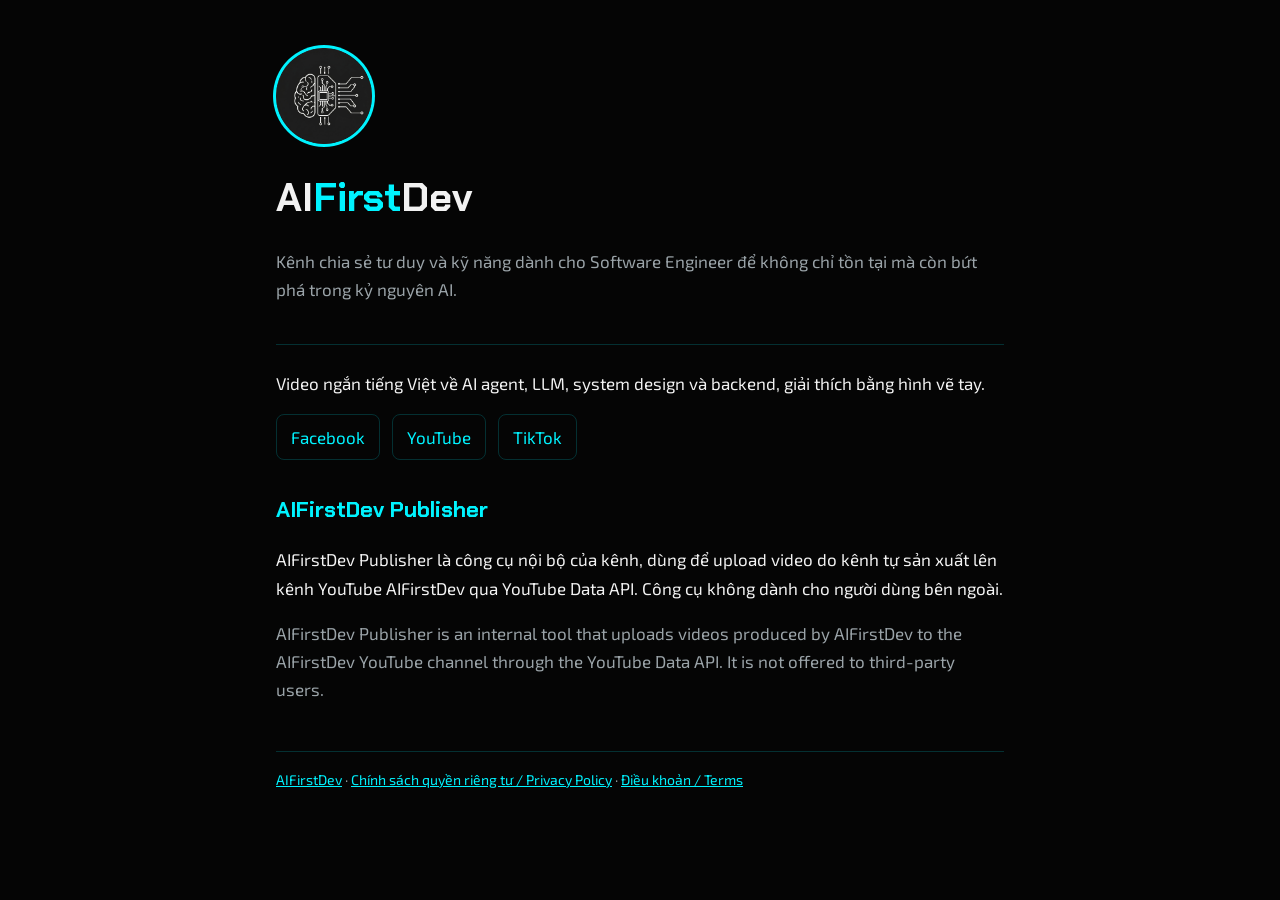
==== index.html @ a746effc "Trang chủ, chính sách quyền riêng tư và điều khoản cho AIFirstDev Publisher" ====
<!doctype html><html lang="vi"><head><meta charset="utf-8"><meta name="viewport" content="width=device-width,initial-scale=1"><link rel="preconnect" href="https://fonts.googleapis.com"><link href="https://fonts.googleapis.com/css2?family=Chakra+Petch:wght@700&family=Exo+2:wght@400;600&display=swap" rel="stylesheet"><link rel="stylesheet" href="style.css"><title>AIFirstDev</title><meta name="description" content="Kênh chia sẻ tư duy và kỹ năng cho Software Engineer trong kỷ nguyên AI."></head><body><main>
<header><img src="logo.png" alt="Logo AIFirstDev"><div><h1>AI<span>First</span>Dev</h1><p class="muted">Kênh chia sẻ tư duy và kỹ năng dành cho Software Engineer để không chỉ tồn tại mà còn bứt phá trong kỷ nguyên AI.</p></div></header>
<p>Video ngắn tiếng Việt về AI agent, LLM, system design và backend, giải thích bằng hình vẽ tay.</p>
<ul class="links">
<li><a href="https://www.facebook.com/1193053717219292">Facebook</a></li>
<li><a href="https://www.youtube.com/@aifirstdev_official">YouTube</a></li>
<li><a href="https://www.tiktok.com/@aifirstdev">TikTok</a></li>
</ul>
<h2>AIFirstDev Publisher</h2>
<p>AIFirstDev Publisher là công cụ nội bộ của kênh, dùng để upload video do kênh tự sản xuất lên kênh YouTube AIFirstDev qua YouTube Data API. Công cụ không dành cho người dùng bên ngoài.</p>
<p class="muted">AIFirstDev Publisher is an internal tool that uploads videos produced by AIFirstDev to the AIFirstDev YouTube channel through the YouTube Data API. It is not offered to third-party users.</p>
<footer class="muted"><a href="./">AIFirstDev</a> · <a href="privacy.html">Chính sách quyền riêng tư / Privacy Policy</a> · <a href="terms.html">Điều khoản / Terms</a></footer></main></body></html>
---- style.css ----
:root{--bg:#050505;--fg:#f2f2f2;--muted:#9aa3a8;--accent:#00f3ff;--line:rgba(0,243,255,.18)}
*{box-sizing:border-box}
body{margin:0;background:var(--bg);color:var(--fg);font:17px/1.65 "Exo 2",system-ui,sans-serif}
main{max-width:760px;margin:0 auto;padding:48px 16px 64px}
h1{font-family:"Chakra Petch",sans-serif;font-size:40px;margin:0 0 4px}
h1 span{color:var(--accent)}
h2{font-family:"Chakra Petch",sans-serif;font-size:22px;margin:32px 0 8px;color:var(--accent)}
p,li{color:var(--fg)}
.muted{color:var(--muted)}
a{color:var(--accent)}
header{display:flex;gap:20px;align-items:center;border-bottom:1px solid var(--line);padding-bottom:24px;margin-bottom:24px;flex-wrap:wrap}
header img{width:96px;height:96px;border-radius:50%;box-shadow:0 0 0 3px var(--accent)}
ul.links{list-style:none;padding:0;display:flex;gap:12px;flex-wrap:wrap}
ul.links a{display:inline-block;border:1px solid var(--line);padding:8px 14px;border-radius:8px;text-decoration:none}
footer{margin-top:48px;border-top:1px solid var(--line);padding-top:16px;font-size:14px}
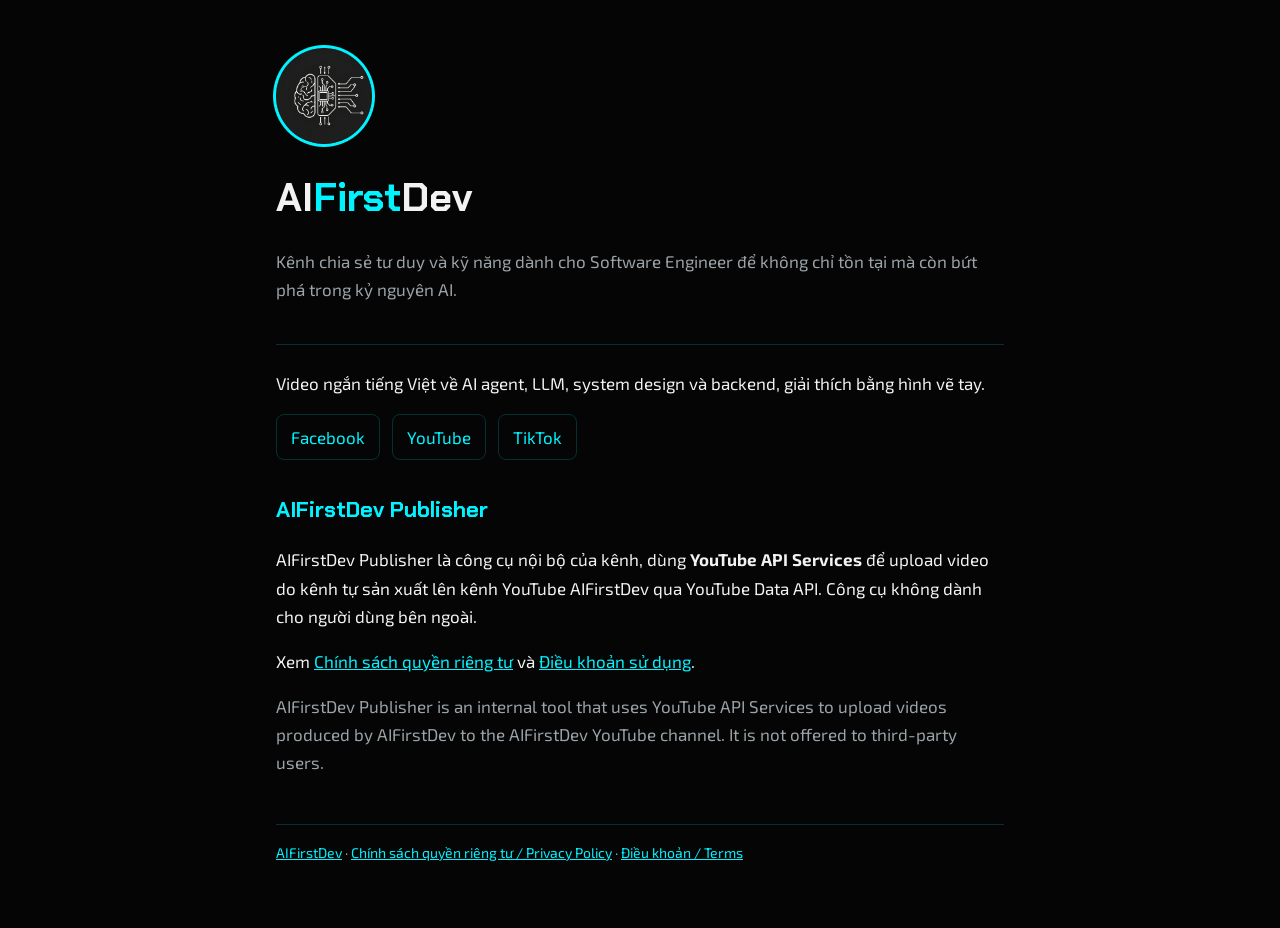
==== commit 58811167: "Bổ sung mục YouTube API Services, xoá dữ liệu và cookie vào chính sách quyền riêng tư" ====
--- a/index.html
+++ b/index.html
@@ -7,6 +7,7 @@
 <li><a href="https://www.tiktok.com/@aifirstdev">TikTok</a></li>
 </ul>
 <h2>AIFirstDev Publisher</h2>
-<p>AIFirstDev Publisher là công cụ nội bộ của kênh, dùng để upload video do kênh tự sản xuất lên kênh YouTube AIFirstDev qua YouTube Data API. Công cụ không dành cho người dùng bên ngoài.</p>
-<p class="muted">AIFirstDev Publisher is an internal tool that uploads videos produced by AIFirstDev to the AIFirstDev YouTube channel through the YouTube Data API. It is not offered to third-party users.</p>
+<p>AIFirstDev Publisher là công cụ nội bộ của kênh, dùng <strong>YouTube API Services</strong> để upload video do kênh tự sản xuất lên kênh YouTube AIFirstDev qua YouTube Data API. Công cụ không dành cho người dùng bên ngoài.</p>
+<p>Xem <a href="privacy.html">Chính sách quyền riêng tư</a> và <a href="terms.html">Điều khoản sử dụng</a>.</p>
+<p class="muted">AIFirstDev Publisher is an internal tool that uses YouTube API Services to upload videos produced by AIFirstDev to the AIFirstDev YouTube channel. It is not offered to third-party users.</p>
 <footer class="muted"><a href="./">AIFirstDev</a> · <a href="privacy.html">Chính sách quyền riêng tư / Privacy Policy</a> · <a href="terms.html">Điều khoản / Terms</a></footer></main></body></html>
